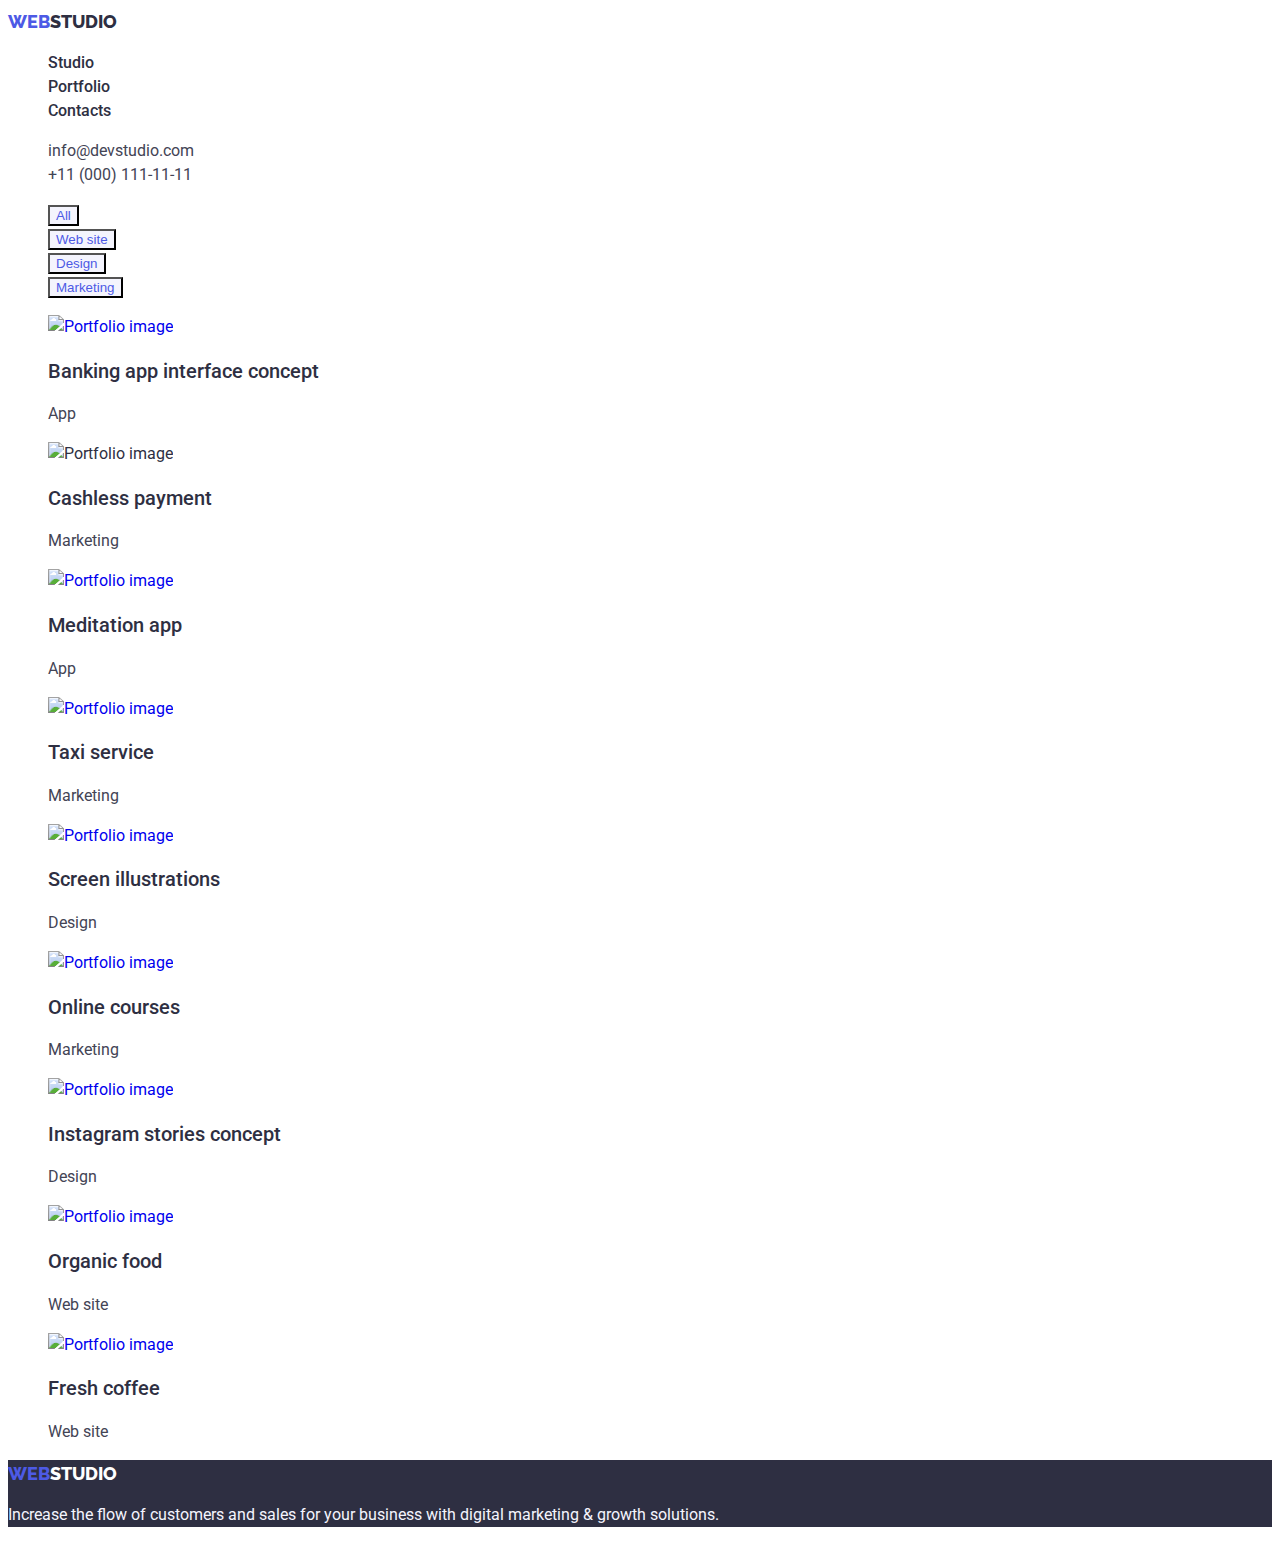
==== portfolio.html @ 63d8b0c3 "Add styles to index. fix portfolio" ====
<!doctype html>
<html lang="en">
  <head>
    <meta charset="UTF-8">
    <title>Webstudio portfolio</title>
    <link rel="preconnect" href="https://fonts.googleapis.com">
    <link rel="preconnect" href="https://fonts.gstatic.com" crossorigin>
    <link rel="stylesheet" href="https://fonts.googleapis.com/css2?family=Raleway:wght@800&family=Roboto:wght@400;500;700;900&display=swap">
    <link rel="stylesheet" href="./css/styles.css">
  </head>
  <body>
    <header>
      <nav>
        <a href="./index.html" class="logo">
          <span>Web</span>studio
        </a>
        <ul>
          <li>
            <a href="/index.html" class="nav-link">Studio</a>
          </li>
          <li>
            <a href="#" class="nav-link">Portfolio</a>
          </li>
          <li>
            <a href="#contacts" class="nav-link">Contacts</a>
          </li>
        </ul>
      </nav>
      <ul id="contacts">
        <li>
          <a href="mailto:info@devstudio.com" class="contact-item">info@devstudio.com</a>
        </li>
        <li>
          <a href="tel:+11(000)111-11-11" class="contact-item">+11 (000) 111-11-11</a>
        </li>
      </ul>
    </header>

    <main>
      <h1 hidden>Portfolio</h1>
      <ul>
        <li>
          <button type="button" class="filter-button">All</button>
        </li>
        <li>
          <button type="button" class="filter-button">Web site</button>
        </li>
        <li>
          <button type="button" class="filter-button">Design</button>
        </li>
        <li>
          <button type="button" class="filter-button">Marketing</button>
        </li>
      </ul>
      <ul>
        <li>
          <a href ='#'>
            <img src="images/portfolio_img.jpg" alt="Portfolio image" width="360" height="300">
            <h2 class="portfolio-card-header">Banking app interface concept</h2>
            <p class="portfolio-card-tag">App</p>
          </a>
        </li>
        <li>
          <a>
            <img src="images/portfolio_img-1.jpg" alt="Portfolio image" width="360" height="300">
            <h2 class="portfolio-card-header">Cashless payment</h2>
            <p class="portfolio-card-tag">Marketing</p>
          </a>
        </li>
        <li>
          <a href ='#'>
            <img src="images/portfolio_img-2.jpg" alt="Portfolio image" width="360" height="300">
            <h2 class="portfolio-card-header">Meditation app</h2>
            <p class="portfolio-card-tag">App</p>
          </a>
        </li>
        <li>
          <a href ='#'>
            <img src="images/portfolio_img-3.jpg" alt="Portfolio image" width="360" height="300">
            <h2 class="portfolio-card-header">Taxi service</h2>
            <p class="portfolio-card-tag">Marketing</p>
          </a>
        </li>
        <li>
          <a href ='#'>
            <img src="images/portfolio_img-4.jpg" alt="Portfolio image" width="360" height="300">
            <h2 class="portfolio-card-header">Screen illustrations</h2>
            <p class="portfolio-card-tag">Design</p>
          </a>
        </li>
        <li>
          <a href ='#'>
            <img src="images/portfolio_img-5.jpg" alt="Portfolio image" width="360" height="300">
            <h2 class="portfolio-card-header">Online courses</h2>
            <p class="portfolio-card-tag">Marketing</p>
          </a>
        </li>
        <li>
          <a href ='#'>
            <img src="images/portfolio_img-6.jpg" alt="Portfolio image" width="360" height="300">
            <h2 class="portfolio-card-header">Instagram stories concept</h2>
            <p class="portfolio-card-tag">Design</p>
          </a>
        </li>
        <li>
          <a href ='#'>
            <img src="images/portfolio_img-7.jpg" alt="Portfolio image" width="360" height="300">
            <h2 class="portfolio-card-header">Organic food</h2>
            <p class="portfolio-card-tag">Web site</p>
          </a>
        </li>
        <li>
          <a href ='#'>
            <img src="images/portfolio_img-8.jpg" alt="Portfolio image" width="360" height="300">
            <h2 class="portfolio-card-header">Fresh coffee</h2>
            <p class="portfolio-card-tag">Web site</p>
          </a>
        </li>
      </ul>
    </main>

    <footer>
      <a href="./index.html" class="logo footer-logo">
        <span>Web</span>studio
      </a>
      <p class="footer-text">
        Increase the flow of customers and sales for your business with digital marketing & growth
        solutions.
      </p>
    </footer>
  </body>
</html>
---- css/styles.css ----
:root {
  --navy-blue: #2e2f42;
  --iris: #4d5ae5;
  --slate: #434455;
  --cloud: #f4f4fd;
  --ocean: #404BBF;
}

body {
  font-family: Roboto, 'Helvetica Neue', sans-serif;
  color: var(--navy-blue);
  font-size: 16px;
  line-height: 1.5;
  background-color: white;
}

ul, ol {
  list-style: none;
}

a {
  text-decoration: none;
}

footer {
  background-color: var(--navy-blue);
}

.logo {
  font-family: Raleway, 'Helvetica Neue', sans-serif;
  font-weight: 800;
  font-size: 18px;
  text-transform: uppercase;
  color: var(--navy-blue);
  text-decoration: none;

  span {
    color: var(--iris);
  }
}

.footer-logo {
  color: white;
}

.nav-link {
  color: var(--navy-blue);
  font-weight: 500;
}

.contact-item {
  color: var(--slate);
}

.filter-button {
  background-color: var(--cloud);
  color: var(--iris);
  font-weight: 500;
  cursor: pointer;
}

.filter-button:hover, .filter-button:focus {
  background-color: var(--ocean);
  color: white;
}

.portfolio-card-header,
.qualities-header,
.team-member-header {
  font-weight: 500;
  font-size: 20px;
  color: var(--navy-blue);
}

.portfolio-card-tag,
.item-text {
  color: var(--slate);
}

.footer-text {
  color: var(--cloud);
}

.hero {
  background-color: var(--navy-blue);
}

.hero-title {
  font-family: Roboto, 'Helvetica Neue', sans-serif;
  font-size: 56px;
  font-weight: 700;
  color: white;
}

.hero-button {
  font-size: inherit;
  font-weight: 500;
  background-color: var(--iris);
  color: white;
}

.section-heading {
  font-size: 36px;
}
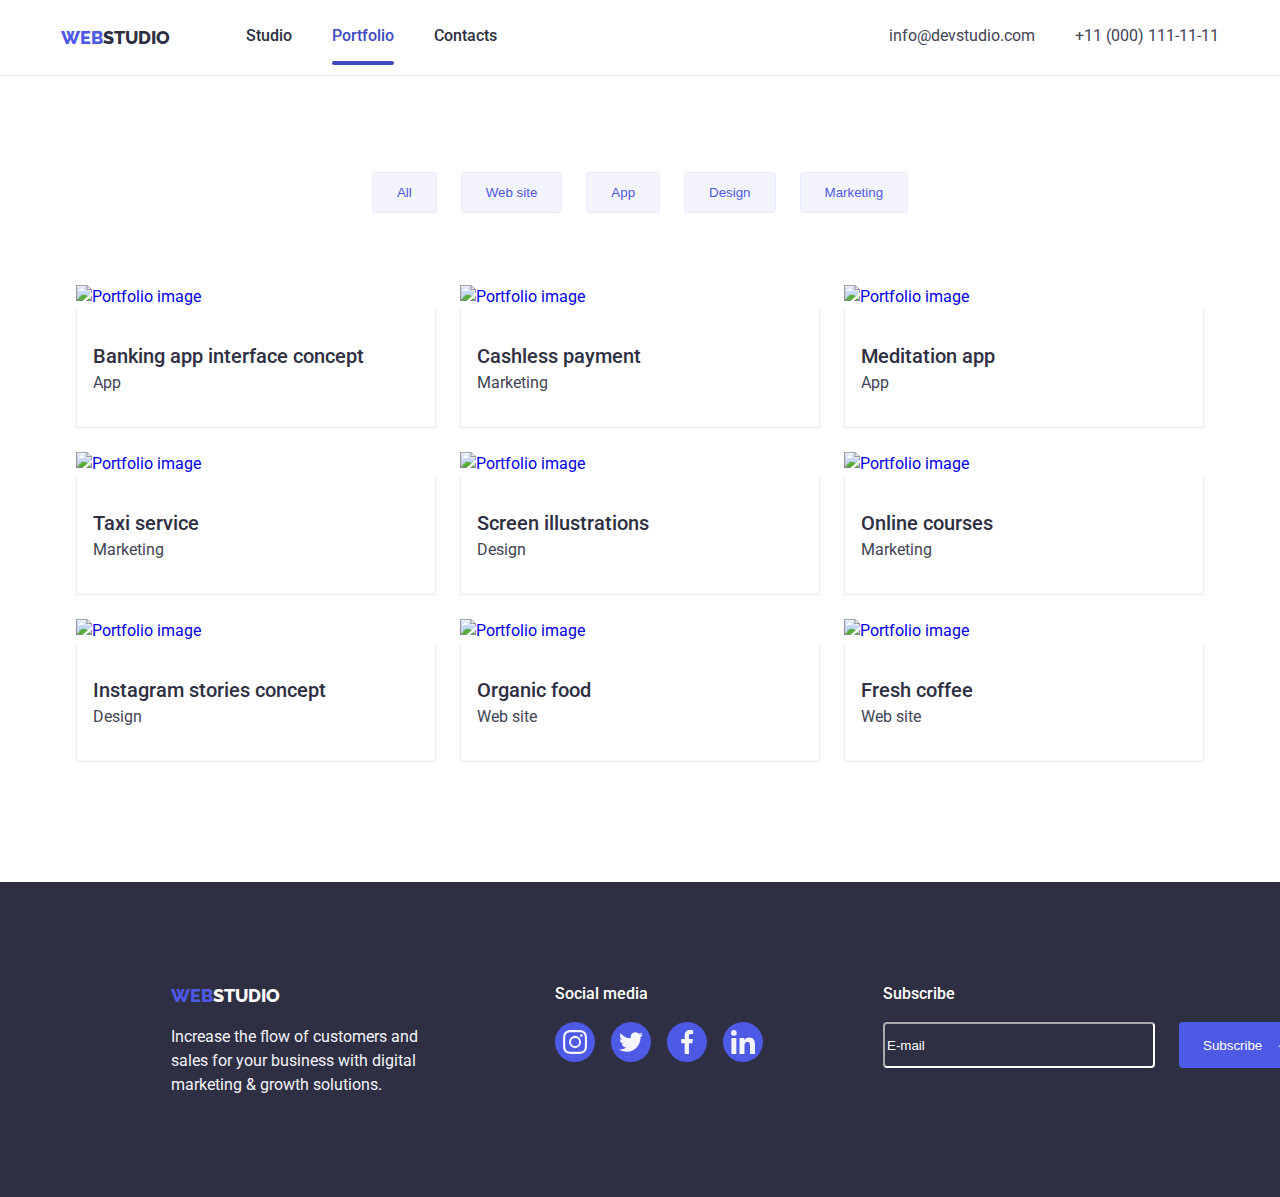
==== commit 11a58625: "hw05. add form. add new stylings" ====
--- a/portfolio.html
+++ b/portfolio.html
@@ -1,132 +1,309 @@
 <!doctype html>
 <html lang="en">
   <head>
-    <meta charset="UTF-8">
+    <meta charset="UTF-8" />
     <title>Webstudio portfolio</title>
-    <link rel="preconnect" href="https://fonts.googleapis.com">
-    <link rel="preconnect" href="https://fonts.gstatic.com" crossorigin>
-    <link rel="stylesheet" href="https://fonts.googleapis.com/css2?family=Raleway:wght@800&family=Roboto:wght@400;500;700;900&display=swap">
-    <link rel="stylesheet" href="./css/styles.css">
+    <link rel="preconnect" href="https://fonts.googleapis.com" />
+    <link rel="preconnect" href="https://fonts.gstatic.com" crossorigin />
+    <link
+      rel="stylesheet"
+      href="https://fonts.googleapis.com/css2?family=Raleway:wght@800&family=Roboto:wght@400;500;700;900&display=swap"
+    />
+    <link
+      rel="stylesheet"
+      href="https://cdnjs.cloudflare.com/ajax/libs/modern-normalize/2.0.0/modern-normalize.min.css"
+      integrity="sha512-4xo8blKMVCiXpTaLzQSLSw3KFOVPWhm/TRtuPVc4WG6kUgjH6J03IBuG7JZPkcWMxJ5huwaBpOpnwYElP/m6wg=="
+      crossorigin="anonymous"
+      referrerpolicy="no-referrer"
+    />
+    <link rel="stylesheet" href="./css/styles.css" />
   </head>
   <body>
-    <header>
-      <nav>
-        <a href="./index.html" class="logo">
-          <span>Web</span>studio
-        </a>
-        <ul>
+    <header class="header">
+      <div class="container nav-container" >
+        <nav>
+          <a href="./index.html" class="logo">
+            <span>Web</span>studio
+          </a>
+          <ul class="nav-list">
+            <li>
+              <a href="./index.html" class="nav-link">Studio</a>
+            </li>
+            <li>
+              <a href="#" class="nav-link current">Portfolio</a>
+            </li>
+            <li>
+              <a href="#contacts" class="nav-link">Contacts</a>
+            </li>
+          </ul>
+        </nav>
+        <ul id="contacts" class="nav-list">
           <li>
-            <a href="/index.html" class="nav-link">Studio</a>
+            <a href="mailto:info@devstudio.com" class="contact-item">info@devstudio.com</a>
           </li>
           <li>
-            <a href="#" class="nav-link">Portfolio</a>
-          </li>
-          <li>
-            <a href="#contacts" class="nav-link">Contacts</a>
+            <a href="tel:+11(000)111-11-11" class="contact-item">+11 (000) 111-11-11</a>
           </li>
         </ul>
-      </nav>
-      <ul id="contacts">
-        <li>
-          <a href="mailto:info@devstudio.com" class="contact-item">info@devstudio.com</a>
-        </li>
-        <li>
-          <a href="tel:+11(000)111-11-11" class="contact-item">+11 (000) 111-11-11</a>
-        </li>
-      </ul>
+      </div>
     </header>
 
     <main>
-      <h1 hidden>Portfolio</h1>
-      <ul>
-        <li>
-          <button type="button" class="filter-button">All</button>
-        </li>
-        <li>
-          <button type="button" class="filter-button">Web site</button>
-        </li>
-        <li>
-          <button type="button" class="filter-button">Design</button>
-        </li>
-        <li>
-          <button type="button" class="filter-button">Marketing</button>
-        </li>
-      </ul>
-      <ul>
-        <li>
-          <a href ='#'>
-            <img src="images/portfolio_img.jpg" alt="Portfolio image" width="360" height="300">
-            <h2 class="portfolio-card-header">Banking app interface concept</h2>
-            <p class="portfolio-card-tag">App</p>
-          </a>
-        </li>
-        <li>
-          <a>
-            <img src="images/portfolio_img-1.jpg" alt="Portfolio image" width="360" height="300">
-            <h2 class="portfolio-card-header">Cashless payment</h2>
-            <p class="portfolio-card-tag">Marketing</p>
-          </a>
-        </li>
-        <li>
-          <a href ='#'>
-            <img src="images/portfolio_img-2.jpg" alt="Portfolio image" width="360" height="300">
-            <h2 class="portfolio-card-header">Meditation app</h2>
-            <p class="portfolio-card-tag">App</p>
-          </a>
-        </li>
-        <li>
-          <a href ='#'>
-            <img src="images/portfolio_img-3.jpg" alt="Portfolio image" width="360" height="300">
-            <h2 class="portfolio-card-header">Taxi service</h2>
-            <p class="portfolio-card-tag">Marketing</p>
-          </a>
-        </li>
-        <li>
-          <a href ='#'>
-            <img src="images/portfolio_img-4.jpg" alt="Portfolio image" width="360" height="300">
-            <h2 class="portfolio-card-header">Screen illustrations</h2>
-            <p class="portfolio-card-tag">Design</p>
-          </a>
-        </li>
-        <li>
-          <a href ='#'>
-            <img src="images/portfolio_img-5.jpg" alt="Portfolio image" width="360" height="300">
-            <h2 class="portfolio-card-header">Online courses</h2>
-            <p class="portfolio-card-tag">Marketing</p>
-          </a>
-        </li>
-        <li>
-          <a href ='#'>
-            <img src="images/portfolio_img-6.jpg" alt="Portfolio image" width="360" height="300">
-            <h2 class="portfolio-card-header">Instagram stories concept</h2>
-            <p class="portfolio-card-tag">Design</p>
-          </a>
-        </li>
-        <li>
-          <a href ='#'>
-            <img src="images/portfolio_img-7.jpg" alt="Portfolio image" width="360" height="300">
-            <h2 class="portfolio-card-header">Organic food</h2>
-            <p class="portfolio-card-tag">Web site</p>
-          </a>
-        </li>
-        <li>
-          <a href ='#'>
-            <img src="images/portfolio_img-8.jpg" alt="Portfolio image" width="360" height="300">
-            <h2 class="portfolio-card-header">Fresh coffee</h2>
-            <p class="portfolio-card-tag">Web site</p>
-          </a>
-        </li>
-      </ul>
+      <section class="portfolio">
+        <div class="container">
+          <h1 class="visually-hidden">Portfolio</h1>
+          <ul class="filters-list">
+            <li>
+              <button type="button" class="filter-button">All</button>
+            </li>
+            <li>
+              <button type="button" class="filter-button">Web site</button>
+            </li>
+            <li>
+              <button type="button" class="filter-button">App</button>
+            </li>
+            <li>
+              <button type="button" class="filter-button">Design</button>
+            </li>
+            <li>
+              <button type="button" class="filter-button">Marketing</button>
+            </li>
+          </ul>
+          <ul class="portfolio-list">
+            <li class="portfolio-list-item">
+              <a href="#" >
+                <div class="portfolio-list-item-img">
+                  <img
+                    src="images/portfolio_img-8.jpg"
+                    alt="Portfolio image"
+                    width="360"
+                  />
+                  <div class="overlay">
+                    <p>
+                      14 Stylish and User-Friendly App Design Concepts · Task Manager App · Calorie Tracker App · Exotic Fruit Ecommerce App · Cloud Storage App
+                    </p>
+                  </div>
+                </div>
+                <div class="portfolio-list-item-text">
+                  <h3 class="portfolio-card-header">Banking app interface concept</h3>
+                  <p class="portfolio-card-tag">App</p>
+                </div>
+              </a>
+            </li>
+            <li class="portfolio-list-item">
+              <a href="#">
+                <div class="portfolio-list-item-img">
+                  <img
+                    src="images/portfolio_img-7.jpg"
+                    alt="Portfolio image"
+                    width="360"
+                  />
+                  <div class="overlay">
+                    <p>
+                      14 Stylish and User-Friendly App Design Concepts · Task Manager App · Calorie Tracker App · Exotic Fruit Ecommerce App · Cloud Storage App
+                    </p>
+                  </div>
+                </div>
+                <div class="portfolio-list-item-text">
+                  <h3 class="portfolio-card-header">Cashless payment</h3>
+                  <p class="portfolio-card-tag">Marketing</p>
+                </div>
+              </a>
+            </li>
+            <li class="portfolio-list-item">
+              <a href="#">
+                <div class="portfolio-list-item-img">
+                  <img
+                    src="images/portfolio_img-6.jpg"
+                    alt="Portfolio image"
+                    width="360"
+                  />
+                  <div class="overlay">
+                    <p>
+                      14 Stylish and User-Friendly App Design Concepts · Task Manager App · Calorie Tracker App · Exotic Fruit Ecommerce App · Cloud Storage App
+                    </p>
+                  </div>
+                </div>
+                <div class="portfolio-list-item-text">
+                  <h3 class="portfolio-card-header">Meditation app</h3>
+                  <p class="portfolio-card-tag">App</p>
+                </div>
+              </a>
+            </li>
+            <li class="portfolio-list-item">
+              <a href="#">
+                <div class="portfolio-list-item-img">
+                  <img
+                    src="images/portfolio_img-5.jpg"
+                    alt="Portfolio image"
+                    width="360"
+                  />
+                  <div class="overlay">
+                    <p>
+                      14 Stylish and User-Friendly App Design Concepts · Task Manager App · Calorie Tracker App · Exotic Fruit Ecommerce App · Cloud Storage App
+                    </p>
+                  </div>
+                </div>
+                <div class="portfolio-list-item-text">
+                  <h3 class="portfolio-card-header">Taxi service</h3>
+                  <p class="portfolio-card-tag">Marketing</p>
+                </div>
+              </a>
+            </li>
+            <li class="portfolio-list-item">
+              <a href="#">
+                <div class="portfolio-list-item-img">
+                  <img
+                    src="images/portfolio_img-4.jpg"
+                    alt="Portfolio image"
+                    width="360"
+                  />
+                  <div class="overlay">
+                    <p>
+                      14 Stylish and User-Friendly App Design Concepts · Task Manager App · Calorie Tracker App · Exotic Fruit Ecommerce App · Cloud Storage App
+                    </p>
+                  </div>
+                </div>
+                <div class="portfolio-list-item-text">
+                  <h3 class="portfolio-card-header">Screen illustrations</h3>
+                  <p class="portfolio-card-tag">Design</p>
+                </div>
+              </a>
+            </li>
+            <li class="portfolio-list-item">
+              <a href="#">
+                <div class="portfolio-list-item-img">
+                  <img
+                    src="images/portfolio_img-3.jpg"
+                    alt="Portfolio image"
+                    width="360"
+                  />
+                  <div class="overlay">
+                    <p>
+                      14 Stylish and User-Friendly App Design Concepts · Task Manager App · Calorie Tracker App · Exotic Fruit Ecommerce App · Cloud Storage App
+                    </p>
+                  </div>
+                </div>
+                <div class="portfolio-list-item-text">
+                <h3 class="portfolio-card-header">Online courses</h3>
+                <p class="portfolio-card-tag">Marketing</p>
+                </div>
+              </a>
+            </li>
+            <li class="portfolio-list-item">
+              <a href="#">
+                <div class="portfolio-list-item-img">
+                  <img
+                    src="images/portfolio_img-2.jpg"
+                    alt="Portfolio image"
+                    width="360"
+                  />
+                  <div class="overlay">
+                    <p>
+                      14 Stylish and User-Friendly App Design Concepts · Task Manager App · Calorie Tracker App · Exotic Fruit Ecommerce App · Cloud Storage App
+                    </p>
+                  </div>
+                </div>
+                <div class="portfolio-list-item-text">
+                <h3 class="portfolio-card-header">Instagram stories concept</h3>
+                <p class="portfolio-card-tag">Design</p>
+                </div>
+              </a>
+            </li>
+            <li class="portfolio-list-item">
+              <a href="#">
+                <div class="portfolio-list-item-img">
+                  <img
+                    src="images/portfolio_img-1.jpg"
+                    alt="Portfolio image"
+                    width="360"
+                  />
+                  <div class="overlay">
+                    <p>
+                      14 Stylish and User-Friendly App Design Concepts · Task Manager App · Calorie Tracker App · Exotic Fruit Ecommerce App · Cloud Storage App
+                    </p>
+                  </div>
+                </div>
+                <div class="portfolio-list-item-text">
+                <h3 class="portfolio-card-header">Organic food</h3>
+                <p class="portfolio-card-tag">Web site</p>
+                </div>
+              </a>
+            </li>
+            <li class="portfolio-list-item">
+              <a href="#">
+                <div class="portfolio-list-item-img">
+                  <img
+                    src="images/portfolio_img.jpg"
+                    alt="Portfolio image"
+                    width="360"
+                  />
+                  <div class="overlay">
+                    <p>
+                      14 Stylish and User-Friendly App Design Concepts · Task Manager App · Calorie Tracker App · Exotic Fruit Ecommerce App · Cloud Storage App
+                    </p>
+                  </div>
+                </div>
+                <div class="portfolio-list-item-text">
+                <h3 class="portfolio-card-header">Fresh coffee</h3>
+                <p class="portfolio-card-tag">Web site</p>
+                </div>
+              </a>
+            </li>
+          </ul>
+        </div>
+      </section>
     </main>
 
     <footer>
-      <a href="./index.html" class="logo footer-logo">
-        <span>Web</span>studio
-      </a>
-      <p class="footer-text">
-        Increase the flow of customers and sales for your business with digital marketing & growth
-        solutions.
-      </p>
+      <div class="container footer-container">
+        <div>
+          <a href="./index.html" class="logo footer-logo">
+            <span>Web</span>studio
+          </a>
+          <p class="footer-text">
+            Increase the flow of customers and sales for your business with digital marketing & growth
+            solutions.
+          </p>
+        </div>
+        <div>
+          <p class="footer-title">Social media</p>
+          <div class="social-links" >
+            <a href="#" class="social-link">
+              <svg class="icon">
+                <use href="./images/icons.svg#icon-instagram-2"></use>
+              </svg>
+            </a>
+            <a href="#" class="social-link">
+              <svg class="icon">
+                <use href="./images/icons.svg#icon-twitter-2"></use>
+              </svg>
+            </a>
+            <a href="#" class="social-link">
+              <svg class="icon">
+                <use href="./images/icons.svg#icon-facebook-2"></use>
+              </svg>
+            </a>
+            <a href="#" class="social-link">
+              <svg class="icon">
+                <use href="./images/icons.svg#icon-linkedin-2"></use>
+              </svg>
+            </a>
+          </div>
+        </div>
+        <div>
+          <p class="footer-title">Subscribe</p>
+          <form class="subscribe-form" name="subscribe_form" autocomplete="off">
+            <input class="form-input" name="subscribe" type="email" placeholder="E-mail"/>
+            <button class="subscribe-form-submit" type="submit">
+              Subscribe
+              <svg class="icon" width="24" height="20">
+                <use href="./images/icons.svg#icon-send"></use>
+              </svg>
+            </button>
+          </form>
+        </div>
+      </div>
     </footer>
   </body>
 </html>
--- a/css/styles.css
+++ b/css/styles.css
@@ -4,6 +4,9 @@
   --slate: #434455;
   --cloud: #f4f4fd;
   --ocean: #404BBF;
+  --cornflower: #e7e9fc;
+  --light-slate: #8E8F99;
+  --green: #31D0AA;
 }
 
 body {
@@ -12,10 +15,24 @@
   font-size: 16px;
   line-height: 1.5;
   background-color: white;
-}
-
-ul, ol {
+  margin: 0;
+}
+
+h1,
+h2,
+h3,
+h4,
+h5,
+h6,
+p {
+  margin: 0;
+}
+
+ul,
+ol {
   list-style: none;
+  margin: 0;
+  padding-left: 0;
 }
 
 a {
@@ -24,6 +41,42 @@
 
 footer {
   background-color: var(--navy-blue);
+  padding: 100px 156px;
+}
+
+img {
+  display: block;
+  max-width: 100%;
+}
+
+.container {
+  width: 1158px;
+  padding-left: 15px;
+  padding-right: 15px;
+  margin-left: auto;
+  margin-right: auto;
+}
+
+.contact-item {
+  color: var(--slate);
+  transition: color 250ms cubic-bezier(0.4, 0, 0.2, 1);
+}
+
+.contact-item:hover, contact-item:focus {
+  color: var(--ocean);
+}
+
+.visually-hidden {
+  position: absolute;
+  width: 1px;
+  height: 1px;
+  margin: -1px;
+  border: 0;
+  padding: 0;
+  white-space: nowrap;
+  clip-path: inset(100%);
+  clip: rect(0 0 0 0);
+  overflow: hidden;
 }
 
 .logo {
@@ -43,46 +96,80 @@
   color: white;
 }
 
-.nav-link {
-  color: var(--navy-blue);
-  font-weight: 500;
-}
-
-.contact-item {
-  color: var(--slate);
-}
-
 .filter-button {
   background-color: var(--cloud);
   color: var(--iris);
   font-weight: 500;
   cursor: pointer;
+  padding: 12px 24px;
+  border: 1px solid var(--cornflower);
+  border-radius: 4px;
+  transition: box-shadow 250ms cubic-bezier(0.4, 0, 0.2, 1);
 }
 
 .filter-button:hover, .filter-button:focus {
   background-color: var(--ocean);
   color: white;
+  border: 1px solid var(--ocean);
+  box-shadow: 0 2px 2px 0 #0000001F, 0 2px 1px 0 #00000014, 0 3px 1px 0 #0000001A;
 }
 
 .portfolio-card-header,
-.qualities-header,
+.quality-title,
 .team-member-header {
   font-weight: 500;
   font-size: 20px;
   color: var(--navy-blue);
 }
 
+.quality-title {
+  margin-bottom: 8px;
+}
+
+.quality-header {
+  background: #f4f4fd;
+  padding: 24px 100px;
+  margin-bottom: 8px;
+}
+
 .portfolio-card-tag,
 .item-text {
   color: var(--slate);
 }
 
+.footer-container {
+  display: flex;
+  gap: 120px;
+}
+
 .footer-text {
   color: var(--cloud);
+  width: 264px;
+  margin-top: 16px;
+}
+
+.footer-title {
+  font-weight: 500;
+  color: white;
+  margin-bottom: 16px;
+}
+
+.footer-container .social-links {
+  gap: 16px;
+
+  .social-link:hover .icon,
+  .social-link:focus .icon {
+    fill: var(--green);
+  }
 }
 
 .hero {
   background-color: var(--navy-blue);
+  background-image: linear-gradient(rgba(46, 47, 66, 0.7), rgba(46, 47, 66, 0.7)), url(../images/hero.jpg);
+  background-repeat: no-repeat;
+  background-position: center center;
+  background-size: cover;
+  padding: 188px;
 }
 
 .hero-title {
@@ -90,15 +177,411 @@
   font-size: 56px;
   font-weight: 700;
   color: white;
+  max-width: 496px;
+  margin: 0 auto 48px;
 }
 
 .hero-button {
+  display: block;
   font-size: inherit;
   font-weight: 500;
   background-color: var(--iris);
   color: white;
+  padding: 16px 32px;
+  margin: 0 auto;
+  cursor: pointer;
+  border: none;
+  transition: background-color 250ms cubic-bezier(0.4, 0, 0.2, 1);
+}
+
+.hero-button:hover, .hero-button:focus {
+  background-color: var(--ocean);
+}
+
+.qualities {
+  padding: 120px 0;
 }
 
 .section-heading {
   font-size: 36px;
-}
+  text-align: center;
+  margin-bottom: 72px;
+}
+
+.header {
+  padding-top: 24px;
+  padding-bottom: 24px;
+  border-bottom: 1px solid var(--cornflower);
+}
+
+.nav-container {
+  display: flex;
+  justify-content: space-between;
+
+  nav {
+    display: flex;
+    gap: 76px;
+  }
+
+  .nav-list {
+    display: flex;
+    gap: 40px;
+  }
+
+  .nav-link {
+    color: var(--navy-blue);
+    font-weight: 500;
+    position: relative;
+    transition: color 250ms cubic-bezier(0.4, 0, 0.2, 1);
+
+    &.current {
+      color: var(--ocean);
+    }
+
+    &.current::after {
+      content: "";
+      display: block;
+      position: absolute;
+      height: 4px;
+      width: 100%;
+      bottom: -20px;
+      border-radius: 2px;
+      background-color: var(--ocean);
+    }
+  }
+
+  .nav-link:hover, .nav-link:focus {
+    color: var(--ocean);
+  }
+}
+
+.portfolio {
+  padding-top: 96px;
+  padding-bottom: 120px;
+}
+
+.filters-list {
+  display: flex;
+  gap: 24px;
+  justify-content: center;
+  align-items: center;
+}
+
+.portfolio-list {
+  justify-content: center;
+  margin-top: 72px;
+  flex-wrap: wrap;
+  row-gap: 48px
+}
+
+.portfolio-list-item-img {
+  transition: box-shadow 250ms cubic-bezier(0.4, 0, 0.2, 1);
+  position: relative;
+  overflow: hidden;
+}
+
+.team-member-list-item,
+.portfolio-list-item:hover, .portfolio-list-item:focus {
+  box-shadow: 0 2px 1px 0 #2E2F4214, 0 1px 1px 0 #2E2F4229, 0 1px 6px 0 #2E2F4214;
+}
+
+.portfolio-list-item-text {
+  padding: 32px 16px;
+  border: 1px solid #E7E9FC;
+  border-top: 0;
+}
+
+.business {
+  padding-bottom: 120px;
+}
+
+.customers {
+  padding: 120px;
+}
+
+.business-list,
+.team-list,
+.qualities-list,
+.portfolio-list,
+.customers-list {
+  display: flex;
+  gap: 24px;
+}
+
+.qualities-list .icon {
+  width: 64px;
+  height: 64px;
+}
+
+.team {
+  background-color: var(--cloud);
+  padding: 120px 156px;
+}
+
+.team-member-text {
+  background-color: white;
+  padding: 32px 16px;
+  display: flex;
+  flex-direction: column;
+  align-items: center;
+  gap: 8px;
+}
+
+.team .social-links {
+  gap: 24px
+}
+
+.social-links {
+  display: flex;
+  align-items: center;
+  justify-content: space-between;
+}
+
+.social-links .icon {
+  width: 40px;
+  height: 40px;
+  fill: var(--iris);
+}
+
+.icon {
+  transition: fill 250ms cubic-bezier(0.4, 0, 0.2, 1);
+}
+
+.social-links .social-link:hover .icon,
+.social-links .social-link:focus .icon {
+  fill: var(--ocean);
+}
+
+.customers li {
+  width: 168px;
+}
+
+.customers .customer-link {
+  display: flex;
+  align-items: center;
+  justify-content: center;
+  height: 88px;
+  border: 1px solid var(--light-slate);
+  border-radius: 4px;
+}
+
+.customers .icon {
+  fill: var(--light-slate);
+}
+
+.customer-link:hover,
+.customer-link:focus {
+  border-color: var(--ocean);
+}
+
+.customer-link:hover .icon,
+.customer-link:focus .icon {
+  fill: var(--ocean);
+}
+
+.portfolio-list-item a:hover .overlay,
+.portfolio-list-item a:focus .overlay {
+  transform: translateY(0);
+}
+
+.overlay {
+  position: absolute;
+  top: 0;
+  left: 0;
+  width: 100%;
+  height: 100%;
+  transform: translateY(100%);
+  transition: transform 250ms ease-in-out;
+  background-color: var(--iris);
+  padding: 40px 32px;
+  color: white;
+}
+
+.backdrop {
+  position: fixed;
+  top: 0;
+  left: 0;
+  width: 100%;
+  height: 100%;
+  opacity: 1;
+  background-color: rgba(0, 0, 0, 0.5);
+}
+
+.backdrop.is-hidden {
+  opacity: 0;
+  visibility: hidden;
+  pointer-events: none;
+}
+
+.backdrop:not(.is-hidden) .modal {
+  transform: translate(-50%, -50%) scale(1);
+  opacity: 1;
+}
+
+.modal {
+  position: absolute;
+  padding: 24px;
+  background-color: white;
+  width: 408px;
+  min-height: 584px;
+  top: 50%;
+  left: 50%;
+  transform: translate(-50%, -50%) scale(0.1);
+  overflow: auto;
+  transition: transform 0.25s, opacity 0.25s linear;
+  opacity: 0;
+
+  .modal-title {
+    font-weight: 500;
+    text-align: center;
+    margin-bottom: 16px;
+  }
+
+  .modal-header {
+    display: flex;
+    justify-content: end;
+    margin-bottom: 24px;
+  }
+
+  .close-button {
+    border: none;
+    background-color: transparent;
+    padding: 0;
+    cursor: pointer;
+
+    .icon {
+      height: 24px;
+      width: 24px;
+      fill: var(--navy-blue);
+      border: 1px solid #0000001A;
+      background-color: var(--cornflower);
+      border-radius: 50%;
+      padding: 7px;
+      transition: background-color 250ms cubic-bezier(0.4, 0, 0.2, 1), fill 250ms cubic-bezier(0.4, 0, 0.2, 1);
+
+      &:hover, &:focus {
+        background-color: var(--ocean);
+        fill: white;
+      }
+    }
+  }
+
+  .feedback-form {
+    .form-label {
+      font-size: 12px;
+      color: var(--light-slate)
+    }
+
+    .form-input {
+      font-size: 12px;
+      padding: 8px 8px 8px 32px;
+      border: 1px solid #2E2F4266;
+      transition: border-color 250ms cubic-bezier(0.4, 0, 0.2, 1);
+      border-radius: 4px;
+      min-height: 40px;
+      width: 100%;
+      color: var(--navy-blue);
+      outline: none;
+    }
+
+    .form-input.form-textarea {
+      padding: 8px 8px 8px 16px
+    }
+
+    .form-field {
+      position: relative;
+      margin-bottom: 8px;
+
+      .icon {
+        position: absolute;
+        left: 16px;
+        top: 50%;
+        bottom: 50%;
+        transform: translateY(-50%);
+        fill: var(--navy-blue);
+      }
+    }
+
+    .form-field:hover,
+    .form-field:focus {
+      .form-input {
+        border-color: var(--iris);
+      }
+
+      .icon {
+        fill: var(--iris);
+      }
+    }
+
+    .form-checkbox {
+      height: 16px;
+      width: 16px;
+      border: 1px solid #2E2F4266;
+
+      &:checked {
+        accent-color: var(--ocean);
+      }
+    }
+
+    .checkbox-label {
+      display: flex;
+      gap: 8px;
+      margin-top: 8px;
+      margin-bottom: 24px;
+      align-items: center;
+    }
+
+    .policy {
+      color: var(--iris);
+      text-decoration: underline;
+    }
+
+    .submit-button {
+      padding: 16px 72px;
+      background-color: #4D5AE5;
+      color: white;
+      box-shadow: none;
+      border: none;
+      border-radius: 4px;
+      margin: 0 auto;
+      display: block;
+    }
+  }
+}
+
+.subscribe-form {
+  display: flex;
+  flex-direction: row;
+  gap: 24px;
+
+  .form-input {
+    background-color: transparent;
+    border-color: white;
+    color: white;
+    min-width: 264px;
+    height: 40px;
+    box-shadow: none;
+    border-radius: 4px;
+  }
+
+  .form-input::placeholder {
+    color: white;
+  }
+
+  .subscribe-form-submit {
+    padding: 8px 24px;
+    box-shadow: none;
+    border: none;
+    border-radius: 4px;
+    display: flex;
+    align-items: center;
+    gap: 16px;
+    background-color: var(--iris);
+    color: white;
+    fill: white;
+  }
+
+  .subscribe-form-submit:hover, .subscribe-form-submit:focus {
+    background-color: var(--ocean);
+  }
+}
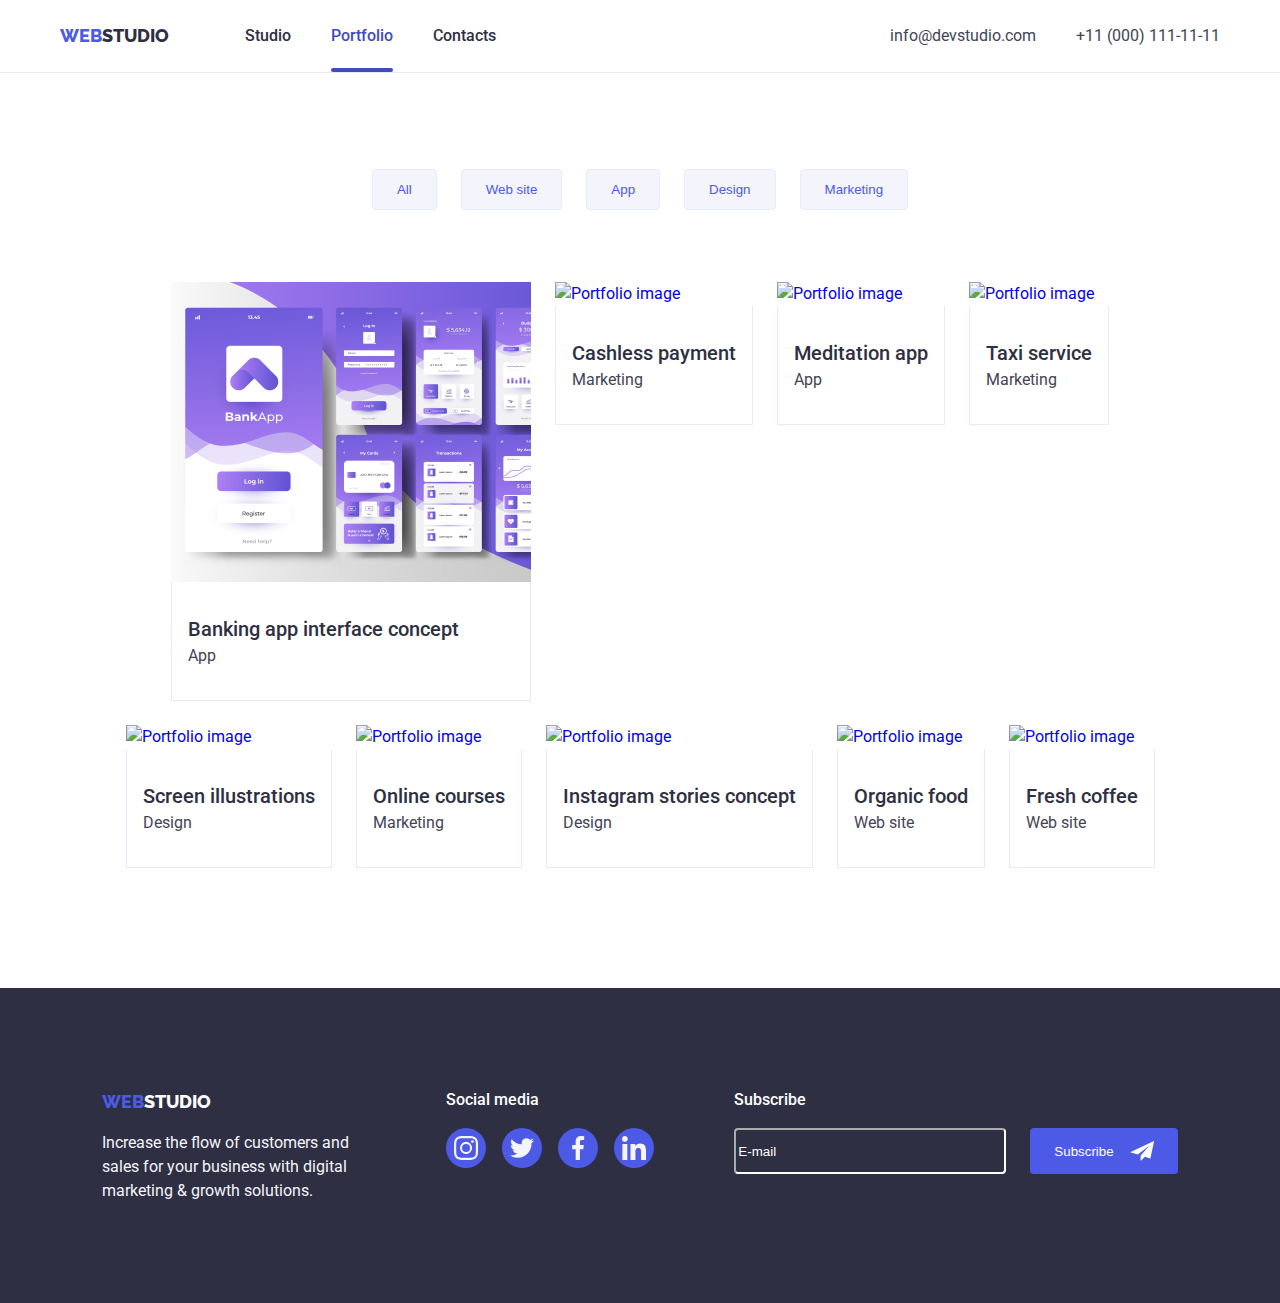
==== commit f9a3be43: "hw06" ====
--- a/portfolio.html
+++ b/portfolio.html
@@ -2,6 +2,7 @@
 <html lang="en">
   <head>
     <meta charset="UTF-8" />
+    <meta name="viewport" content="width=device-width, initial-scale=1.0" />
     <title>Webstudio portfolio</title>
     <link rel="preconnect" href="https://fonts.googleapis.com" />
     <link rel="preconnect" href="https://fonts.gstatic.com" crossorigin />
@@ -20,11 +21,19 @@
   </head>
   <body>
     <header class="header">
-      <div class="container nav-container" >
+      <div class="container nav-container">
         <nav>
-          <a href="./index.html" class="logo">
-            <span>Web</span>studio
-          </a>
+          <a href="./index.html" class="logo"> <span>Web</span>studio </a>
+          <button
+            class="menu-toggle js-open-menu"
+            aria-expanded="false"
+            aria-controls="mobile-menu"
+            aria-label="Open menu button"
+          >
+            <svg class="menu-toggle-icon" width="32" height="22">
+              <use href="./images/icons.svg#burger-menu"></use>
+            </svg>
+          </button>
           <ul class="nav-list">
             <li>
               <a href="./index.html" class="nav-link">Studio</a>
@@ -71,16 +80,17 @@
           </ul>
           <ul class="portfolio-list">
             <li class="portfolio-list-item">
-              <a href="#" >
+              <a href="#">
                 <div class="portfolio-list-item-img">
                   <img
-                    src="images/portfolio_img-8.jpg"
+                    srcset="images/portfolio_img-8@1x.jpg 1x, images/portfolio_img-8@2x.jpg 2x"
+                    src="images/portfolio_img-8@1x.jpg"
                     alt="Portfolio image"
-                    width="360"
                   />
                   <div class="overlay">
                     <p>
-                      14 Stylish and User-Friendly App Design Concepts · Task Manager App · Calorie Tracker App · Exotic Fruit Ecommerce App · Cloud Storage App
+                      14 Stylish and User-Friendly App Design Concepts · Task Manager App · Calorie
+                      Tracker App · Exotic Fruit Ecommerce App · Cloud Storage App
                     </p>
                   </div>
                 </div>
@@ -93,14 +103,11 @@
             <li class="portfolio-list-item">
               <a href="#">
                 <div class="portfolio-list-item-img">
-                  <img
-                    src="images/portfolio_img-7.jpg"
-                    alt="Portfolio image"
-                    width="360"
-                  />
-                  <div class="overlay">
-                    <p>
-                      14 Stylish and User-Friendly App Design Concepts · Task Manager App · Calorie Tracker App · Exotic Fruit Ecommerce App · Cloud Storage App
+                  <img src="images/portfolio_img-7.jpg" alt="Portfolio image" />
+                  <div class="overlay">
+                    <p>
+                      14 Stylish and User-Friendly App Design Concepts · Task Manager App · Calorie
+                      Tracker App · Exotic Fruit Ecommerce App · Cloud Storage App
                     </p>
                   </div>
                 </div>
@@ -113,14 +120,11 @@
             <li class="portfolio-list-item">
               <a href="#">
                 <div class="portfolio-list-item-img">
-                  <img
-                    src="images/portfolio_img-6.jpg"
-                    alt="Portfolio image"
-                    width="360"
-                  />
-                  <div class="overlay">
-                    <p>
-                      14 Stylish and User-Friendly App Design Concepts · Task Manager App · Calorie Tracker App · Exotic Fruit Ecommerce App · Cloud Storage App
+                  <img src="images/portfolio_img-6.jpg" alt="Portfolio image" />
+                  <div class="overlay">
+                    <p>
+                      14 Stylish and User-Friendly App Design Concepts · Task Manager App · Calorie
+                      Tracker App · Exotic Fruit Ecommerce App · Cloud Storage App
                     </p>
                   </div>
                 </div>
@@ -133,14 +137,11 @@
             <li class="portfolio-list-item">
               <a href="#">
                 <div class="portfolio-list-item-img">
-                  <img
-                    src="images/portfolio_img-5.jpg"
-                    alt="Portfolio image"
-                    width="360"
-                  />
-                  <div class="overlay">
-                    <p>
-                      14 Stylish and User-Friendly App Design Concepts · Task Manager App · Calorie Tracker App · Exotic Fruit Ecommerce App · Cloud Storage App
+                  <img src="images/portfolio_img-5.jpg" alt="Portfolio image" />
+                  <div class="overlay">
+                    <p>
+                      14 Stylish and User-Friendly App Design Concepts · Task Manager App · Calorie
+                      Tracker App · Exotic Fruit Ecommerce App · Cloud Storage App
                     </p>
                   </div>
                 </div>
@@ -153,14 +154,11 @@
             <li class="portfolio-list-item">
               <a href="#">
                 <div class="portfolio-list-item-img">
-                  <img
-                    src="images/portfolio_img-4.jpg"
-                    alt="Portfolio image"
-                    width="360"
-                  />
-                  <div class="overlay">
-                    <p>
-                      14 Stylish and User-Friendly App Design Concepts · Task Manager App · Calorie Tracker App · Exotic Fruit Ecommerce App · Cloud Storage App
+                  <img src="images/portfolio_img-4.jpg" alt="Portfolio image" />
+                  <div class="overlay">
+                    <p>
+                      14 Stylish and User-Friendly App Design Concepts · Task Manager App · Calorie
+                      Tracker App · Exotic Fruit Ecommerce App · Cloud Storage App
                     </p>
                   </div>
                 </div>
@@ -173,80 +171,68 @@
             <li class="portfolio-list-item">
               <a href="#">
                 <div class="portfolio-list-item-img">
-                  <img
-                    src="images/portfolio_img-3.jpg"
-                    alt="Portfolio image"
-                    width="360"
-                  />
-                  <div class="overlay">
-                    <p>
-                      14 Stylish and User-Friendly App Design Concepts · Task Manager App · Calorie Tracker App · Exotic Fruit Ecommerce App · Cloud Storage App
-                    </p>
-                  </div>
-                </div>
-                <div class="portfolio-list-item-text">
-                <h3 class="portfolio-card-header">Online courses</h3>
-                <p class="portfolio-card-tag">Marketing</p>
-                </div>
-              </a>
-            </li>
-            <li class="portfolio-list-item">
-              <a href="#">
-                <div class="portfolio-list-item-img">
-                  <img
-                    src="images/portfolio_img-2.jpg"
-                    alt="Portfolio image"
-                    width="360"
-                  />
-                  <div class="overlay">
-                    <p>
-                      14 Stylish and User-Friendly App Design Concepts · Task Manager App · Calorie Tracker App · Exotic Fruit Ecommerce App · Cloud Storage App
-                    </p>
-                  </div>
-                </div>
-                <div class="portfolio-list-item-text">
-                <h3 class="portfolio-card-header">Instagram stories concept</h3>
-                <p class="portfolio-card-tag">Design</p>
-                </div>
-              </a>
-            </li>
-            <li class="portfolio-list-item">
-              <a href="#">
-                <div class="portfolio-list-item-img">
-                  <img
-                    src="images/portfolio_img-1.jpg"
-                    alt="Portfolio image"
-                    width="360"
-                  />
-                  <div class="overlay">
-                    <p>
-                      14 Stylish and User-Friendly App Design Concepts · Task Manager App · Calorie Tracker App · Exotic Fruit Ecommerce App · Cloud Storage App
-                    </p>
-                  </div>
-                </div>
-                <div class="portfolio-list-item-text">
-                <h3 class="portfolio-card-header">Organic food</h3>
-                <p class="portfolio-card-tag">Web site</p>
-                </div>
-              </a>
-            </li>
-            <li class="portfolio-list-item">
-              <a href="#">
-                <div class="portfolio-list-item-img">
-                  <img
-                    src="images/portfolio_img.jpg"
-                    alt="Portfolio image"
-                    width="360"
-                  />
-                  <div class="overlay">
-                    <p>
-                      14 Stylish and User-Friendly App Design Concepts · Task Manager App · Calorie Tracker App · Exotic Fruit Ecommerce App · Cloud Storage App
-                    </p>
-                  </div>
-                </div>
-                <div class="portfolio-list-item-text">
-                <h3 class="portfolio-card-header">Fresh coffee</h3>
-                <p class="portfolio-card-tag">Web site</p>
+                  <img src="images/portfolio_img-3.jpg" alt="Portfolio image" />
+                  <div class="overlay">
+                    <p>
+                      14 Stylish and User-Friendly App Design Concepts · Task Manager App · Calorie
+                      Tracker App · Exotic Fruit Ecommerce App · Cloud Storage App
+                    </p>
+                  </div>
+                </div>
+                <div class="portfolio-list-item-text">
+                  <h3 class="portfolio-card-header">Online courses</h3>
+                  <p class="portfolio-card-tag">Marketing</p>
+                </div>
+              </a>
+            </li>
+            <li class="portfolio-list-item">
+              <a href="#">
+                <div class="portfolio-list-item-img">
+                  <img src="images/portfolio_img-2.jpg" alt="Portfolio image" />
+                  <div class="overlay">
+                    <p>
+                      14 Stylish and User-Friendly App Design Concepts · Task Manager App · Calorie
+                      Tracker App · Exotic Fruit Ecommerce App · Cloud Storage App
+                    </p>
+                  </div>
+                </div>
+                <div class="portfolio-list-item-text">
+                  <h3 class="portfolio-card-header">Instagram stories concept</h3>
+                  <p class="portfolio-card-tag">Design</p>
+                </div>
+              </a>
+            </li>
+            <li class="portfolio-list-item">
+              <a href="#">
+                <div class="portfolio-list-item-img">
+                  <img src="images/portfolio_img-1.jpg" alt="Portfolio image" />
+                  <div class="overlay">
+                    <p>
+                      14 Stylish and User-Friendly App Design Concepts · Task Manager App · Calorie
+                      Tracker App · Exotic Fruit Ecommerce App · Cloud Storage App
+                    </p>
+                  </div>
+                </div>
+                <div class="portfolio-list-item-text">
+                  <h3 class="portfolio-card-header">Organic food</h3>
+                  <p class="portfolio-card-tag">Web site</p>
+                </div>
+              </a>
+            </li>
+            <li class="portfolio-list-item">
+              <a href="#">
+                <div class="portfolio-list-item-img">
+                  <img src="images/portfolio_img.jpg" alt="Portfolio image" />
+                  <div class="overlay">
+                    <p>
+                      14 Stylish and User-Friendly App Design Concepts · Task Manager App · Calorie
+                      Tracker App · Exotic Fruit Ecommerce App · Cloud Storage App
+                    </p>
+                  </div>
+                </div>
+                <div class="portfolio-list-item-text">
+                  <h3 class="portfolio-card-header">Fresh coffee</h3>
+                  <p class="portfolio-card-tag">Web site</p>
                 </div>
               </a>
             </li>
@@ -258,17 +244,15 @@
     <footer>
       <div class="container footer-container">
         <div>
-          <a href="./index.html" class="logo footer-logo">
-            <span>Web</span>studio
-          </a>
+          <a href="./index.html" class="logo footer-logo"> <span>Web</span>studio </a>
           <p class="footer-text">
-            Increase the flow of customers and sales for your business with digital marketing & growth
-            solutions.
+            Increase the flow of customers and sales for your business with digital marketing &
+            growth solutions.
           </p>
         </div>
         <div>
           <p class="footer-title">Social media</p>
-          <div class="social-links" >
+          <div class="social-links">
             <a href="#" class="social-link">
               <svg class="icon">
                 <use href="./images/icons.svg#icon-instagram-2"></use>
@@ -294,7 +278,7 @@
         <div>
           <p class="footer-title">Subscribe</p>
           <form class="subscribe-form" name="subscribe_form" autocomplete="off">
-            <input class="form-input" name="subscribe" type="email" placeholder="E-mail"/>
+            <input class="form-input" name="subscribe" type="email" placeholder="E-mail" />
             <button class="subscribe-form-submit" type="submit">
               Subscribe
               <svg class="icon" width="24" height="20">
@@ -305,5 +289,59 @@
         </div>
       </div>
     </footer>
+
+    <div class="menu-container js-menu-container" id="mobile-menu">
+      <button class="menu-toggle js-close-menu" aria-label="Close menu button">
+        <svg class="menu-toggle-icon" width="28" height="28">
+          <use href="./images/icons.svg#icon-button-close"></use>
+        </svg>
+      </button>
+
+      <ul class="mobile-menu">
+        <li>
+          <a href="" class="link">Studio</a>
+        </li>
+        <li>
+          <a href="" class="link active">Portfolio</a>
+        </li>
+        <li>
+          <a href="" class="link">Contacts</a>
+        </li>
+      </ul>
+
+      <ul class="mobile-contacts">
+        <li>
+          <a class="link accent" href="tel:+110001111111">+11 (000) 111-11-11</a>
+        </li>
+        <li>
+          <a class="link" href="mailto:info@devstudio.com">info@devstudio.com</a>
+        </li>
+      </ul>
+
+      <div class="social-links">
+        <a href="#" class="social-link">
+          <svg class="icon">
+            <use href="./images/icons.svg#icon-instagram-2"></use>
+          </svg>
+        </a>
+        <a href="#" class="social-link">
+          <svg class="icon">
+            <use href="./images/icons.svg#icon-twitter-2"></use>
+          </svg>
+        </a>
+        <a href="#" class="social-link">
+          <svg class="icon">
+            <use href="./images/icons.svg#icon-facebook-2"></use>
+          </svg>
+        </a>
+        <a href="#" class="social-link">
+          <svg class="icon">
+            <use href="./images/icons.svg#icon-linkedin-2"></use>
+          </svg>
+        </a>
+      </div>
+    </div>
+
+    <script src="./js/mobile-menu.js"></script>
   </body>
 </html>
--- a/css/styles.css
+++ b/css/styles.css
@@ -3,10 +3,10 @@
   --iris: #4d5ae5;
   --slate: #434455;
   --cloud: #f4f4fd;
-  --ocean: #404BBF;
+  --ocean: #404bbf;
   --cornflower: #e7e9fc;
-  --light-slate: #8E8F99;
-  --green: #31D0AA;
+  --light-slate: #8e8f99;
+  --green: #31d0aa;
 }
 
 body {
@@ -41,7 +41,7 @@
 
 footer {
   background-color: var(--navy-blue);
-  padding: 100px 156px;
+  padding: 100px 0;
 }
 
 img {
@@ -50,9 +50,8 @@
 }
 
 .container {
-  width: 1158px;
-  padding-left: 15px;
-  padding-right: 15px;
+  padding-left: 16px;
+  padding-right: 16px;
   margin-left: auto;
   margin-right: auto;
 }
@@ -62,7 +61,8 @@
   transition: color 250ms cubic-bezier(0.4, 0, 0.2, 1);
 }
 
-.contact-item:hover, contact-item:focus {
+.contact-item:hover,
+.contact-item:focus {
   color: var(--ocean);
 }
 
@@ -107,11 +107,15 @@
   transition: box-shadow 250ms cubic-bezier(0.4, 0, 0.2, 1);
 }
 
-.filter-button:hover, .filter-button:focus {
+.filter-button:hover,
+.filter-button:focus {
   background-color: var(--ocean);
   color: white;
   border: 1px solid var(--ocean);
-  box-shadow: 0 2px 2px 0 #0000001F, 0 2px 1px 0 #00000014, 0 3px 1px 0 #0000001A;
+  box-shadow:
+    0 2px 2px 0 #0000001f,
+    0 2px 1px 0 #00000014,
+    0 3px 1px 0 #0000001a;
 }
 
 .portfolio-card-header,
@@ -139,7 +143,7 @@
 
 .footer-container {
   display: flex;
-  gap: 120px;
+  gap: 80px;
 }
 
 .footer-text {
@@ -165,11 +169,19 @@
 
 .hero {
   background-color: var(--navy-blue);
-  background-image: linear-gradient(rgba(46, 47, 66, 0.7), rgba(46, 47, 66, 0.7)), url(../images/hero.jpg);
+  background-image: linear-gradient(rgba(46, 47, 66, 0.7), rgba(46, 47, 66, 0.7)),
+    url(../images/hero@1x.jpg);
   background-repeat: no-repeat;
   background-position: center center;
   background-size: cover;
   padding: 188px;
+}
+
+@media (min-resolution: 192dpi) {
+  .hero {
+    background-image: linear-gradient(rgba(46, 47, 66, 0.7), rgba(46, 47, 66, 0.7)),
+      url(../images/hero@2x.jpg);
+  }
 }
 
 .hero-title {
@@ -194,7 +206,8 @@
   transition: background-color 250ms cubic-bezier(0.4, 0, 0.2, 1);
 }
 
-.hero-button:hover, .hero-button:focus {
+.hero-button:hover,
+.hero-button:focus {
   background-color: var(--ocean);
 }
 
@@ -217,6 +230,7 @@
 .nav-container {
   display: flex;
   justify-content: space-between;
+  line-height: 24px;
 
   nav {
     display: flex;
@@ -233,24 +247,26 @@
     font-weight: 500;
     position: relative;
     transition: color 250ms cubic-bezier(0.4, 0, 0.2, 1);
+    padding: 16px 0;
 
     &.current {
       color: var(--ocean);
     }
 
     &.current::after {
-      content: "";
+      content: '';
       display: block;
       position: absolute;
       height: 4px;
       width: 100%;
-      bottom: -20px;
+      bottom: -11px;
       border-radius: 2px;
       background-color: var(--ocean);
     }
   }
 
-  .nav-link:hover, .nav-link:focus {
+  .nav-link:hover,
+  .nav-link:focus {
     color: var(--ocean);
   }
 }
@@ -271,7 +287,7 @@
   justify-content: center;
   margin-top: 72px;
   flex-wrap: wrap;
-  row-gap: 48px
+  row-gap: 48px;
 }
 
 .portfolio-list-item-img {
@@ -281,13 +297,17 @@
 }
 
 .team-member-list-item,
-.portfolio-list-item:hover, .portfolio-list-item:focus {
-  box-shadow: 0 2px 1px 0 #2E2F4214, 0 1px 1px 0 #2E2F4229, 0 1px 6px 0 #2E2F4214;
+.portfolio-list-item:hover,
+.portfolio-list-item:focus {
+  box-shadow:
+    0 2px 1px 0 #2e2f4214,
+    0 1px 1px 0 #2e2f4229,
+    0 1px 6px 0 #2e2f4214;
 }
 
 .portfolio-list-item-text {
   padding: 32px 16px;
-  border: 1px solid #E7E9FC;
+  border: 1px solid #e7e9fc;
   border-top: 0;
 }
 
@@ -296,7 +316,7 @@
 }
 
 .customers {
-  padding: 120px;
+  padding: 120px 0;
 }
 
 .business-list,
@@ -315,7 +335,7 @@
 
 .team {
   background-color: var(--cloud);
-  padding: 120px 156px;
+  padding: 120px 0;
 }
 
 .team-member-text {
@@ -328,7 +348,7 @@
 }
 
 .team .social-links {
-  gap: 24px
+  gap: 24px;
 }
 
 .social-links {
@@ -361,6 +381,7 @@
   align-items: center;
   justify-content: center;
   height: 88px;
+  width: 168px;
   border: 1px solid var(--light-slate);
   border-radius: 4px;
 }
@@ -422,13 +443,15 @@
   position: absolute;
   padding: 24px;
   background-color: white;
-  width: 408px;
+  max-width: 408px;
   min-height: 584px;
   top: 50%;
   left: 50%;
   transform: translate(-50%, -50%) scale(0.1);
   overflow: auto;
-  transition: transform 0.25s, opacity 0.25s linear;
+  transition:
+    transform 0.25s,
+    opacity 0.25s linear;
   opacity: 0;
 
   .modal-title {
@@ -453,13 +476,16 @@
       height: 24px;
       width: 24px;
       fill: var(--navy-blue);
-      border: 1px solid #0000001A;
+      border: 1px solid #0000001a;
       background-color: var(--cornflower);
       border-radius: 50%;
       padding: 7px;
-      transition: background-color 250ms cubic-bezier(0.4, 0, 0.2, 1), fill 250ms cubic-bezier(0.4, 0, 0.2, 1);
-
-      &:hover, &:focus {
+      transition:
+        background-color 250ms cubic-bezier(0.4, 0, 0.2, 1),
+        fill 250ms cubic-bezier(0.4, 0, 0.2, 1);
+
+      &:hover,
+      &:focus {
         background-color: var(--ocean);
         fill: white;
       }
@@ -469,13 +495,13 @@
   .feedback-form {
     .form-label {
       font-size: 12px;
-      color: var(--light-slate)
+      color: var(--light-slate);
     }
 
     .form-input {
       font-size: 12px;
       padding: 8px 8px 8px 32px;
-      border: 1px solid #2E2F4266;
+      border: 1px solid #2e2f4266;
       transition: border-color 250ms cubic-bezier(0.4, 0, 0.2, 1);
       border-radius: 4px;
       min-height: 40px;
@@ -485,7 +511,7 @@
     }
 
     .form-input.form-textarea {
-      padding: 8px 8px 8px 16px
+      padding: 8px 8px 8px 16px;
     }
 
     .form-field {
@@ -516,7 +542,7 @@
     .form-checkbox {
       height: 16px;
       width: 16px;
-      border: 1px solid #2E2F4266;
+      border: 1px solid #2e2f4266;
 
       &:checked {
         accent-color: var(--ocean);
@@ -538,7 +564,7 @@
 
     .submit-button {
       padding: 16px 72px;
-      background-color: #4D5AE5;
+      background-color: #4d5ae5;
       color: white;
       box-shadow: none;
       border: none;
@@ -546,6 +572,273 @@
       margin: 0 auto;
       display: block;
     }
+  }
+}
+
+@media screen and (max-width: 767px) {
+  .modal {
+    min-width: 320px;
+  }
+
+  .hero {
+    background-image: linear-gradient(rgba(46, 47, 66, 0.7), rgba(46, 47, 66, 0.7)),
+      url(../images/hero_mob@1x.jpg);
+  }
+
+  @media (min-resolution: 192dpi) {
+    .hero {
+      background-image: linear-gradient(rgba(46, 47, 66, 0.7), rgba(46, 47, 66, 0.7)),
+        url(../images/hero_mob@2x.jpg);
+    }
+  }
+
+  nav {
+    justify-content: space-between;
+  }
+
+  .nav-container {
+    display: block;
+
+    .nav-list {
+      display: none;
+    }
+  }
+
+  .hero {
+    padding: 112px 54px;
+
+    .hero-title {
+      font-size: 36px;
+      text-align: center;
+    }
+
+    .hero-container {
+      padding: 0;
+    }
+  }
+
+  .qualities {
+    padding: 96px;
+
+    .qualities-list {
+      flex-direction: column;
+      gap: 72px;
+
+      .quality-title {
+        font-size: 36px;
+        font-weight: 700;
+        text-align: center;
+      }
+    }
+
+    .quality-header {
+      display: none;
+    }
+  }
+
+  .business {
+    display: none;
+  }
+
+  .team {
+    padding: 96px 0;
+
+    .team-list {
+      flex-direction: column;
+      gap: 72px;
+      justify-content: center;
+    }
+
+    .team-member-list-item {
+      margin: auto;
+    }
+  }
+
+  .customers {
+    padding: 96px 0;
+
+    .customers-list {
+      flex-wrap: wrap;
+
+      > li {
+        margin: auto;
+      }
+    }
+  }
+
+  footer {
+    padding: 96px 0;
+
+    .footer-title,
+    .footer-logo,
+    .footer-title .footer-logo {
+      display: block;
+      text-align: center;
+    }
+  }
+
+  .container {
+    max-width: 428px;
+  }
+
+  .footer-container {
+    flex-direction: column;
+    gap: 72px;
+
+    .subscribe-form {
+      flex-direction: column;
+
+      .subscribe-form-submit {
+        margin: auto;
+      }
+    }
+
+    > div {
+      margin: auto;
+    }
+
+    > div:last-child {
+      width: 100%;
+    }
+
+    .form-input {
+      border: 1px solid var(--cornflower);
+      box-shadow: 0 4px 4px 0 #00000026;
+    }
+  }
+
+  .filters-list {
+    flex-wrap: wrap;
+    justify-content: flex-start;
+  }
+
+  .portfolio {
+    padding-top: 48px;
+    padding-bottom: 48px;
+
+    .portfolio-list-item {
+      margin: auto;
+      box-shadow: 0 1px 6px 0 #2e2f4214;
+    }
+  }
+
+  .portfolio-list {
+    flex-direction: column;
+    gap: 48px;
+  }
+
+  .portfolio-list-item-img {
+    img {
+      max-width: 100%;
+    }
+  }
+}
+
+@media screen and (min-width: 768px) and (max-width: 1158px) {
+  .header {
+    padding-top: 16px;
+    padding-bottom: 16px;
+  }
+
+  .nav-container {
+    nav {
+      align-items: center;
+    }
+
+    .nav-link {
+      padding: 16px 0;
+    }
+  }
+
+  .menu-container {
+    display: none;
+  }
+
+  .hero {
+    background-image: linear-gradient(rgba(46, 47, 66, 0.7), rgba(46, 47, 66, 0.7)),
+      url(../images/hero_tab@1x.jpg);
+  }
+
+  @media (min-resolution: 192dpi) {
+    .hero {
+      background-image: linear-gradient(rgba(46, 47, 66, 0.7), rgba(46, 47, 66, 0.7)),
+        url(../images/hero_tab@2x.jpg);
+    }
+  }
+
+  #contacts {
+    flex-direction: column;
+    gap: 12px;
+    font-size: 12px;
+    line-height: 14px;
+  }
+
+  .container {
+    max-width: 768px;
+  }
+
+  .footer-container {
+    flex-direction: row;
+    flex-wrap: wrap;
+    gap: 24px;
+    padding-left: 108px;
+  }
+
+  .quality-header {
+    display: none;
+  }
+
+  .quality-title {
+    font-size: 36px;
+  }
+
+  .qualities-list {
+    flex-wrap: wrap;
+
+    > li {
+      width: calc(50% - 24px);
+    }
+  }
+
+  .team-list {
+    flex-wrap: wrap;
+    justify-content: center;
+  }
+
+  .customers {
+    padding: 96px 0;
+
+    .customers-list {
+      flex-wrap: wrap;
+      justify-content: center;
+    }
+  }
+
+  .portfolio-list {
+    justify-content: flex-start;
+  }
+
+  .portfolio-list-item {
+    max-width: 356px;
+  }
+}
+
+@media screen and (min-width: 1158px) {
+  .menu-container {
+    display: none;
+  }
+
+  .container {
+    max-width: 1160px;
+  }
+
+  #contacts {
+    flex-direction: row;
+    gap: 40px;
+  }
+
+  .footer-container {
+    justify-content: center;
   }
 }
 
@@ -581,7 +874,122 @@
     fill: white;
   }
 
-  .subscribe-form-submit:hover, .subscribe-form-submit:focus {
+  .subscribe-form-submit:hover,
+  .subscribe-form-submit:focus {
     background-color: var(--ocean);
   }
 }
+
+.menu-toggle {
+  min-height: 40px;
+  min-width: 40px;
+  display: flex;
+  align-items: center;
+  justify-content: center;
+
+  margin: 0;
+  padding: 0;
+  background-color: transparent;
+  cursor: pointer;
+  border: none;
+  border-radius: 50%;
+  outline: none;
+}
+
+@media (min-width: 768px) {
+  .menu-toggle {
+    display: none;
+  }
+}
+
+.menu-toggle:hover,
+.menu-toggle:focus {
+  background-color: rgba(0, 0, 0, 0.1);
+}
+
+.menu-container {
+  position: fixed;
+  top: 0;
+  left: 0;
+  z-index: 999;
+  width: 100vw;
+  height: 100vh;
+  padding: 80px 35px 40px 40px;
+  display: flex;
+  flex-direction: column;
+  background-color: white;
+  transform: translateX(100%);
+  transition: transform 250ms ease-in-out;
+}
+
+.menu-container.is-open {
+  transform: translateX(0);
+}
+
+.menu-container .menu-toggle {
+  position: absolute;
+  top: 24px;
+  right: 24px;
+  color: #fff;
+}
+
+.mobile-menu {
+  margin-bottom: auto;
+}
+
+.mobile-menu li:not(:last-child) {
+  margin-bottom: 40px;
+}
+
+.mobile-menu .link {
+  font-size: 36px;
+  font-weight: 700;
+  line-height: 1.11;
+  letter-spacing: 0.02em;
+  text-transform: capitalize;
+  color: var(--navy-blue, #2e2f42);
+}
+
+.mobile-menu .link.active {
+  color: var(--ocean);
+}
+
+.mobile-contacts {
+  margin-bottom: 48px;
+}
+
+.mobile-contacts li:not(:last-child) {
+  margin-bottom: 40px;
+}
+
+.mobile-contacts .link {
+  font-size: 20px;
+  font-weight: 500;
+  line-height: 24px; /* 120% */
+  letter-spacing: 0.4px;
+}
+
+@media only screen and (min-width: 428px) {
+  .mobile-contacts .link {
+    color: var(--slate);
+  }
+
+  .mobile-contacts .link.accent {
+    font-size: 36px;
+    line-height: 40px;
+    color: var(--ocean);
+  }
+}
+
+@media only screen and (max-width: 427px) {
+  .mobile-socials {
+    justify-content: space-between;
+  }
+}
+
+@media only screen and (min-width: 428px) {
+  .mobile-socials {
+    gap: 56px;
+  }
+}
+/* #endregion */
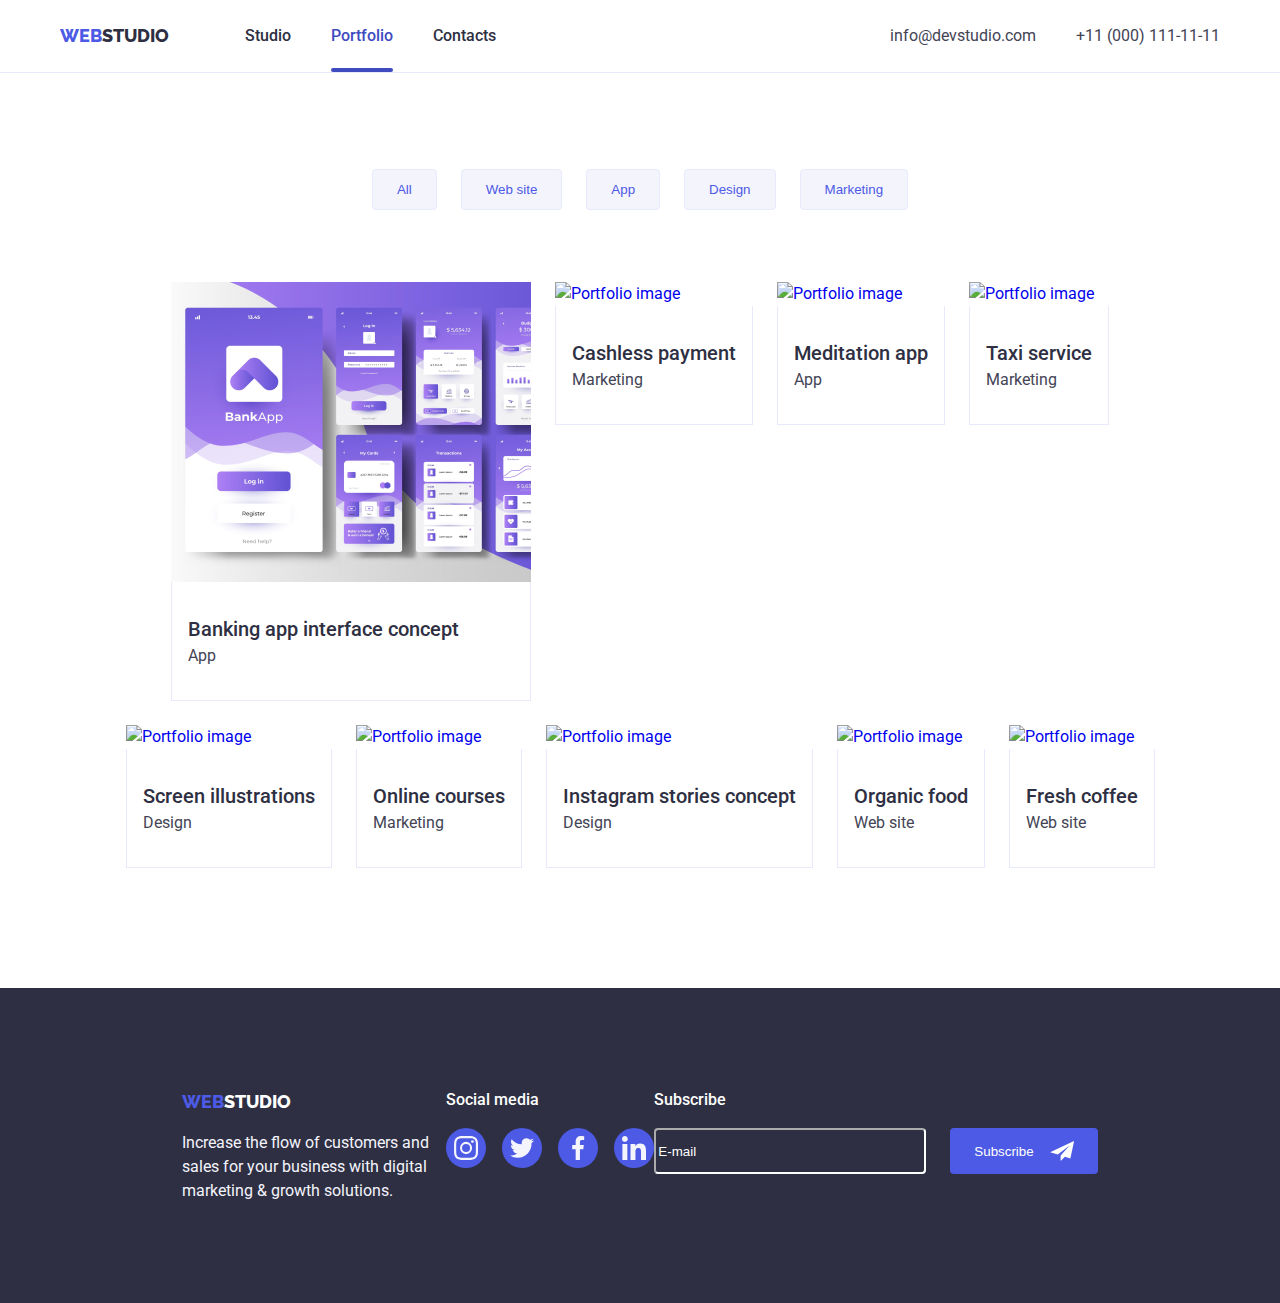
==== commit 4ac3de2b: "fix hw06" ====
--- a/portfolio.html
+++ b/portfolio.html
@@ -292,7 +292,7 @@
 
     <div class="menu-container js-menu-container" id="mobile-menu">
       <button class="menu-toggle js-close-menu" aria-label="Close menu button">
-        <svg class="menu-toggle-icon" width="28" height="28">
+        <svg class="menu-toggle-icon-close">
           <use href="./images/icons.svg#icon-button-close"></use>
         </svg>
       </button>
--- a/css/styles.css
+++ b/css/styles.css
@@ -174,7 +174,7 @@
   background-repeat: no-repeat;
   background-position: center center;
   background-size: cover;
-  padding: 188px;
+  padding: 188px 0;
 }
 
 @media (min-resolution: 192dpi) {
@@ -191,6 +191,7 @@
   color: white;
   max-width: 496px;
   margin: 0 auto 48px;
+  text-align: center;
 }
 
 .hero-button {
@@ -222,8 +223,8 @@
 }
 
 .header {
-  padding-top: 24px;
-  padding-bottom: 24px;
+  padding-top: 16px;
+  padding-bottom: 16px;
   border-bottom: 1px solid var(--cornflower);
 }
 
@@ -233,6 +234,7 @@
   line-height: 24px;
 
   nav {
+    align-items: center;
     display: flex;
     gap: 76px;
   }
@@ -605,11 +607,10 @@
   }
 
   .hero {
-    padding: 112px 54px;
+    padding: 112px 0;
 
     .hero-title {
       font-size: 36px;
-      text-align: center;
     }
 
     .hero-container {
@@ -618,7 +619,7 @@
   }
 
   .qualities {
-    padding: 96px;
+    padding: 96px 0;
 
     .qualities-list {
       flex-direction: column;
@@ -734,12 +735,7 @@
   }
 }
 
-@media screen and (min-width: 768px) and (max-width: 1158px) {
-  .header {
-    padding-top: 16px;
-    padding-bottom: 16px;
-  }
-
+@media screen and (min-width: 768px) and (max-width: 1157px) {
   .nav-container {
     nav {
       align-items: center;
@@ -781,7 +777,8 @@
     flex-direction: row;
     flex-wrap: wrap;
     gap: 24px;
-    padding-left: 108px;
+    row-gap: 72px;
+    width: 584px;
   }
 
   .quality-header {
@@ -794,15 +791,21 @@
 
   .qualities-list {
     flex-wrap: wrap;
+    row-gap: 72px;
 
     > li {
       width: calc(50% - 24px);
     }
+  }
+
+  .business {
+    display: none;
   }
 
   .team-list {
     flex-wrap: wrap;
     justify-content: center;
+    row-gap: 64px;
   }
 
   .customers {
@@ -811,6 +814,7 @@
     .customers-list {
       flex-wrap: wrap;
       justify-content: center;
+      row-gap: 72px;
     }
   }
 
@@ -824,6 +828,11 @@
 }
 
 @media screen and (min-width: 1158px) {
+  .header {
+    padding-top: 24px;
+    padding-bottom: 24px;
+  }
+
   .menu-container {
     display: none;
   }
@@ -839,6 +848,15 @@
 
   .footer-container {
     justify-content: center;
+    gap: 0;
+  }
+
+  .social-links-container {
+    margin-left: 120px;
+  }
+
+  .subscribe-container {
+    margin-left: 80px;
   }
 }
 
@@ -894,6 +912,25 @@
   border: none;
   border-radius: 50%;
   outline: none;
+
+  .menu-toggle-icon-close {
+    height: 24px;
+    width: 24px;
+    fill: var(--navy-blue);
+    border: 1px solid #0000001a;
+    background-color: var(--cornflower);
+    border-radius: 50%;
+    padding: 7px;
+    transition:
+            background-color 250ms cubic-bezier(0.4, 0, 0.2, 1),
+            fill 250ms cubic-bezier(0.4, 0, 0.2, 1);
+
+    &:hover,
+    &:focus {
+      background-color: var(--ocean);
+      fill: white;
+    }
+  }
 }
 
 @media (min-width: 768px) {
@@ -912,8 +949,8 @@
   top: 0;
   left: 0;
   z-index: 999;
-  width: 100vw;
-  height: 100vh;
+  width: 100%;
+  height: 100%;
   padding: 80px 35px 40px 40px;
   display: flex;
   flex-direction: column;
@@ -969,16 +1006,15 @@
   letter-spacing: 0.4px;
 }
 
-@media only screen and (min-width: 428px) {
-  .mobile-contacts .link {
-    color: var(--slate);
-  }
-
-  .mobile-contacts .link.accent {
-    font-size: 36px;
-    line-height: 40px;
-    color: var(--ocean);
-  }
+
+.mobile-contacts .link {
+  color: var(--slate);
+}
+
+.mobile-contacts .link.accent {
+  font-size: 36px;
+  line-height: 40px;
+  color: var(--ocean);
 }
 
 @media only screen and (max-width: 427px) {
